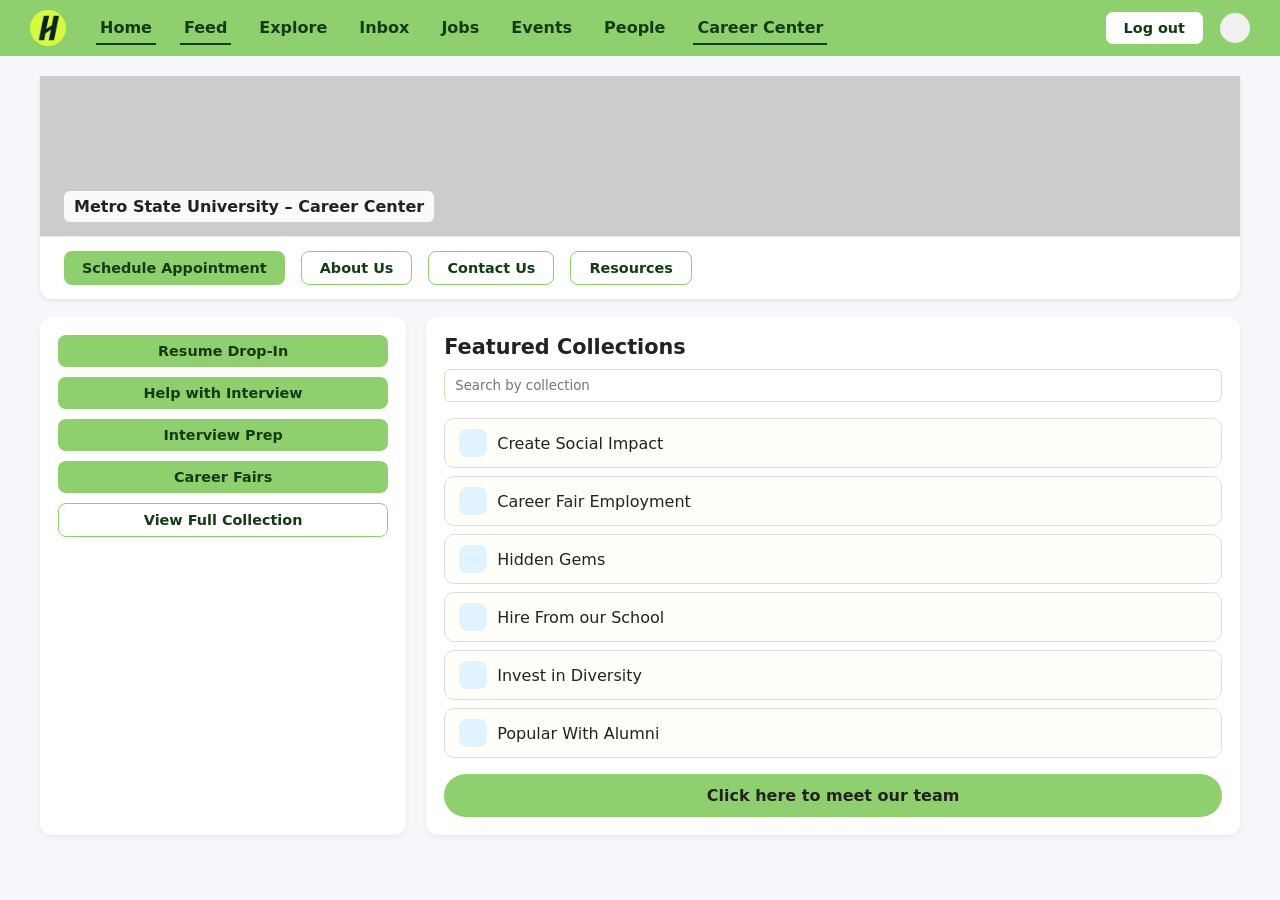
==== CareerCenter.html @ 88d121ed "initial commit" ====
<!DOCTYPE html>
<html lang="en">
<head>
  <meta charset="UTF-8">
  <title>Handshake Mock – Career Center</title>
  <link rel="stylesheet" href="Css/styles.css">
   <script src="main.js"></script>
</head>
<body>

<header class="navbar">
   <img src="Screenshot (520).png" alt="Handshake Logo" class="logo">

  <nav class="nav-links">
   <a href="Homepage.html" class="active">Home</a>
      <a href="FeedPage.html"class="active">Feed</a>
      <a href="feed.html">Explore</a>
      <a href="feed.html">Inbox</a>
      <a href="feed.html">Jobs</a>
      <a href="feed.html">Events</a>
      <a href="feed.html">People</a>
    <a href="CareerCenter.html" class="active">Career Center</a>
  </nav>

  <div class="nav-right">
    <button class="outline-btn" onclick="location.href='index.html'">Log out</button>
    <div class="nav-avatar"></div>
  </div>
</header>

<main class="page-shell">

  <!-- top banner / tabs -->
  <section class="career-hero">
    <div class="career-banner">
      <div class="career-banner-title">
        Metro State University – Career Center
      </div>
    </div>

    <div class="career-tabs">
      <button class="green-btn" onclick="location.href='career-center.html'">Schedule Appointment</button>
      <button class="outline-btn">About Us</button>
      <button class="outline-btn">Contact Us</button>
      <button class="outline-btn">Resources</button>
    </div>
  </section>

  <!-- main 2-column content -->
  <div class="career-main-grid">
    <!-- left: vertical buttons -->
    <aside class="career-left-card">
      <button class="green-btn">Resume Drop-In</button>
      <button class="green-btn">Help with Interview</button>
      <button class="green-btn">Interview Prep</button>
      <button class="green-btn">Career Fairs</button>
      <button class="outline-btn">View Full Collection</button>
    </aside>

    <!-- right: featured collections -->
    <section class="career-right-card">
      <h2 class="section-title">Featured Collections</h2>
      <input class="collection-search" placeholder="Search by collection">

      <div class="collection-item">
        <div class="collection-icon"></div>
        <span>Create Social Impact</span>
      </div>

      <div class="collection-item">
        <div class="collection-icon"></div>
        <span>Career Fair Employment</span>
      </div>

      <div class="collection-item">
        <div class="collection-icon"></div>
        <span>Hidden Gems</span>
      </div>

      <div class="collection-item">
        <div class="collection-icon"></div>
        <span>Hire From our School</span>
      </div>

      <div class="collection-item">
        <div class="collection-icon"></div>
        <span>Invest in Diversity</span>
      </div>

      <div class="collection-item">
        <div class="collection-icon"></div>
        <span>Popular With Alumni</span>
      </div>

      <div class="meet-team-btn">
        Click here to meet our team
      </div>
    </section>
  </div>
</main>

</body>
</html>
---- Css/styles.css ----
/* ===== Global reset ===== */
* {
  box-sizing: border-box;
  margin: 0;
  padding: 0;
  font-family: system-ui, -apple-system, BlinkMacSystemFont, "Segoe UI", sans-serif;
}

body {
  background-color: #f5f7fb;
  color: #222;
}

/* ===== Top navbar ===== */
.navbar {
  background-color: #8fd06e;
  display: flex;
  align-items: center;
  padding: 10px 30px;
  gap: 30px;
}

.navbar .logo {
  font-weight: 800;
  font-size: 1.6rem;
  background: #222;
  color: #ffe94d;
  border-radius: 50%;
  width: 36px;
  height: 36px;
  display: flex;
  align-items: center;
  justify-content: center;
}

.nav-links {
  display: flex;
  gap: 24px;
}

.nav-links a {
  text-decoration: none;
  color: #143b16;
  font-weight: 600;
  padding: 6px 4px;
  border-bottom: 2px solid transparent;
}

.nav-links a.active {
  border-bottom-color: #143b16;
}

.nav-right {
  margin-left: auto;
  display: flex;
  align-items: center;
  gap: 16px;
}

.nav-avatar {
  width: 30px;
  height: 30px;
  border-radius: 50%;
  background: #f0f0f0;
}

/* ===== Reusable pieces ===== */

.page-shell {
  padding: 20px 40px 40px;
}

.green-btn,
.outline-btn {
  border-radius: 8px;
  padding: 8px 18px;
  font-size: 0.9rem;
  font-weight: 600;
  cursor: pointer;
  border: none;
}

.green-btn {
  background-color: #8fd06e;
  color: #143b16;
}

.green-btn:hover {
  filter: brightness(0.95);
}

.outline-btn {
  background-color: white;
  border: 1px solid #8fd06e;
  color: #143b16;
}

.section-title {
  font-size: 1.3rem;
  font-weight: 700;
}

/* ========= HOME PAGE LAYOUT ========= */

.home-layout {
  margin-top: 10px;
}

/* top welcome + search + logout */
.home-header-row {
  display: flex;
  align-items: center;
  justify-content: space-between;
  margin-bottom: 20px;
}

.home-welcome {
  font-size: 1.4rem;
}

.job-search-bar {
  margin-top: 10px;
  max-width: 420px;
  display: flex;
  align-items: center;
  border-radius: 999px;
  border: 1px solid #a5d992;
  background: #fff;
  padding: 4px 10px;
  gap: 8px;
}

.job-search-bar input {
  border: none;
  outline: none;
  flex: 1;
  font-size: 0.9rem;
}

.job-search-bar span {
  font-size: 0.8rem;
  color: #777;
}

/* 2-column main area */
.home-main-grid {
  display: grid;
  grid-template-columns: 2.1fr 1.1fr;
  gap: 18px;
  margin-top: 10px;
}

/* left profile card */
.profile-card {
  background: #ffffff;
  border-radius: 12px;
  padding: 20px;
  box-shadow: 0 2px 5px rgba(0,0,0,0.06);
}

.profile-top-row {
  display: flex;
  gap: 14px;
  margin-bottom: 14px;
}

.profile-avatar {
  width: 70px;
  height: 70px;
  border-radius: 50%;
  background: #ffd966;
}

.profile-name {
  font-weight: 700;
  font-size: 1.2rem;
}

.profile-major {
  margin-top: 4px;
  font-weight: 600;
}

.profile-school {
  font-size: 0.85rem;
  color: #555;
  margin-bottom: 10px;
}

.profile-stats {
  margin-top: 12px;
  margin-bottom: 12px;
}

.profile-stats li {
  list-style: none;
  font-size: 0.9rem;
  margin: 4px 0;
}

.profile-actions-grid {
  display: grid;
  grid-template-columns: repeat(3, minmax(0, 1fr));
  gap: 10px;
  margin-top: 10px;
}

.profile-actions-grid button {
  width: 100%;
}

/* right column – events + recommended */
.side-card {
  background: #ffffff;
  border-radius: 12px;
  padding: 16px 18px;
  box-shadow: 0 2px 5px rgba(0,0,0,0.06);
  margin-bottom: 12px;
}

.side-card h3 {
  font-size: 1rem;
  margin-bottom: 12px;
  text-align: center;
  font-weight: 700;
}

.event-item {
  border-radius: 10px;
  border: 1px solid #cfe7bf;
  padding: 8px 10px;
  background: #f7fff1;
  margin-bottom: 8px;
  font-size: 0.85rem;
}

.event-item p {
  margin-bottom: 4px;
}

.event-item .green-btn {
  margin-top: 4px;
  width: 100%;
}

/* ========= FEED PAGE ========= */

.feed-layout {
  margin-top: 15px;
}

.feed-tabs {
  display: inline-flex;
  border-bottom: 1px solid #ddd;
  margin-bottom: 15px;
}

.feed-tabs button {
  border-radius: 6px 6px 0 0;
  padding: 8px 16px;
  border: 1px solid #ddd;
  border-bottom: none;
  background: #f5f5f5;
  cursor: pointer;
}

.feed-tabs button.active {
  background: #ffffff;
  font-weight: 700;
}

.feed-main-grid {
  display: grid;
  grid-template-columns: 2fr 1.1fr;
  gap: 18px;
}

.feed-left {
  background: #ffffff;
  border-radius: 12px;
  padding: 18px;
  box-shadow: 0 2px 5px rgba(0,0,0,0.06);
}

/* share box */
.share-row {
  display: flex;
  align-items: center;
  gap: 12px;
  margin-bottom: 15px;
}

.share-avatar {
  width: 40px;
  height: 40px;
  border-radius: 50%;
  background: #f0f0f0;
}

.share-input {
  flex: 1;
  border-radius: 999px;
  border: 1px solid #c7e2b8;
  padding: 8px 14px;
  font-size: 0.9rem;
}

/* simple fake post */
.fake-post {
  border-top: 1px solid #eee;
  padding-top: 15px;
  margin-top: 10px;
}

/* right: announcements */
.feed-right {
  background: #e0f0cf;
  border-radius: 12px;
  padding: 18px;
  box-shadow: 0 2px 5px rgba(0,0,0,0.06);
}

.feed-right h2 {
  font-size: 1.3rem;
  margin-bottom: 10px;
  text-decoration: underline;
}

.announcement {
  background:#fff;
  border-radius: 10px;
  padding: 10px;
  margin-bottom: 10px;
  font-size: 0.9rem;
}

/* ========= CAREER CENTER ========= */

.career-hero {
  background: #ffffff;
  border-radius: 0 0 12px 12px;
  box-shadow: 0 2px 5px rgba(0,0,0,0.08);
  overflow: hidden;
}

.career-banner {
  background: #ccc;
  height: 160px;
  display: flex;
  align-items: flex-end;
  padding: 14px 24px;
}

.career-banner-title {
  background: rgba(255,255,255,0.9);
  padding: 6px 10px;
  border-radius: 6px;
  font-weight: 700;
}

.career-tabs {
  display: flex;
  gap: 16px;
  padding: 14px 24px;
  border-top: 1px solid #eee;
}

.career-main-grid {
  display: grid;
  grid-template-columns: 0.9fr 2fr;
  gap: 20px;
  margin-top: 18px;
}

/* left vertical buttons */
.career-left-card {
  background: #ffffff;
  border-radius: 12px;
  padding: 18px;
  box-shadow: 0 2px 5px rgba(0,0,0,0.06);
  display: flex;
  flex-direction: column;
  gap: 10px;
}

/* right featured collections */
.career-right-card {
  background: #ffffff;
  border-radius: 12px;
  padding: 18px;
  box-shadow: 0 2px 5px rgba(0,0,0,0.06);
}

.collection-search {
  margin: 10px 0 16px;
  border-radius: 6px;
  padding: 8px 10px;
  border: 1px solid #d1e7ba;
  width: 100%;
}

.collection-item {
  border-radius: 10px;
  border: 1px solid #ddd;
  padding: 10px 14px;
  margin-bottom: 8px;
  display: flex;
  align-items: center;
  gap: 10px;
  background: #fffef9;
}

.collection-icon {
  width: 28px;
  height: 28px;
  border-radius: 8px;
  background: #dff4ff;
}

.meet-team-btn {
  margin-top: 16px;
  width: 100%;
  text-align: center;
  padding: 12px 16px;
  background: #8fd06e;
  border-radius: 999px;
  font-weight: 600;
  cursor: pointer;
}

/* Small responsiveness */
@media (max-width: 900px) {
  .home-main-grid,
  .feed-main-grid,
  .career-main-grid {
    grid-template-columns: 1fr;
  }

  .navbar {
    flex-wrap: wrap;
    gap: 12px;
  }
}

/* Home Feature Tiles */
.home-wrapper {
  display: grid;
  grid-template-columns: repeat(3, 1fr);
  gap: 25px;
  margin: 100px auto;
  width: 90%;
}

.feature-card {
  background: linear-gradient(#1FA063, #158A53);
  border-radius: 18px;
  box-shadow: 0 4px 15px rgba(0,0,0,0.15);
  padding: 60px 20px;
  text-align: center;
  color: white;
  cursor: pointer;
  transition: 0.3s ease;
}

.feature-card:hover {
  transform: translateY(-5px);
  background: linear-gradient(#25B06E, #1C9A5D);
}

.emoji {
  font-size: 50px;
  margin-bottom: 15px;
}

.feature-card h2 {
  font-size: 1.4rem;
  font-weight: bold;
}
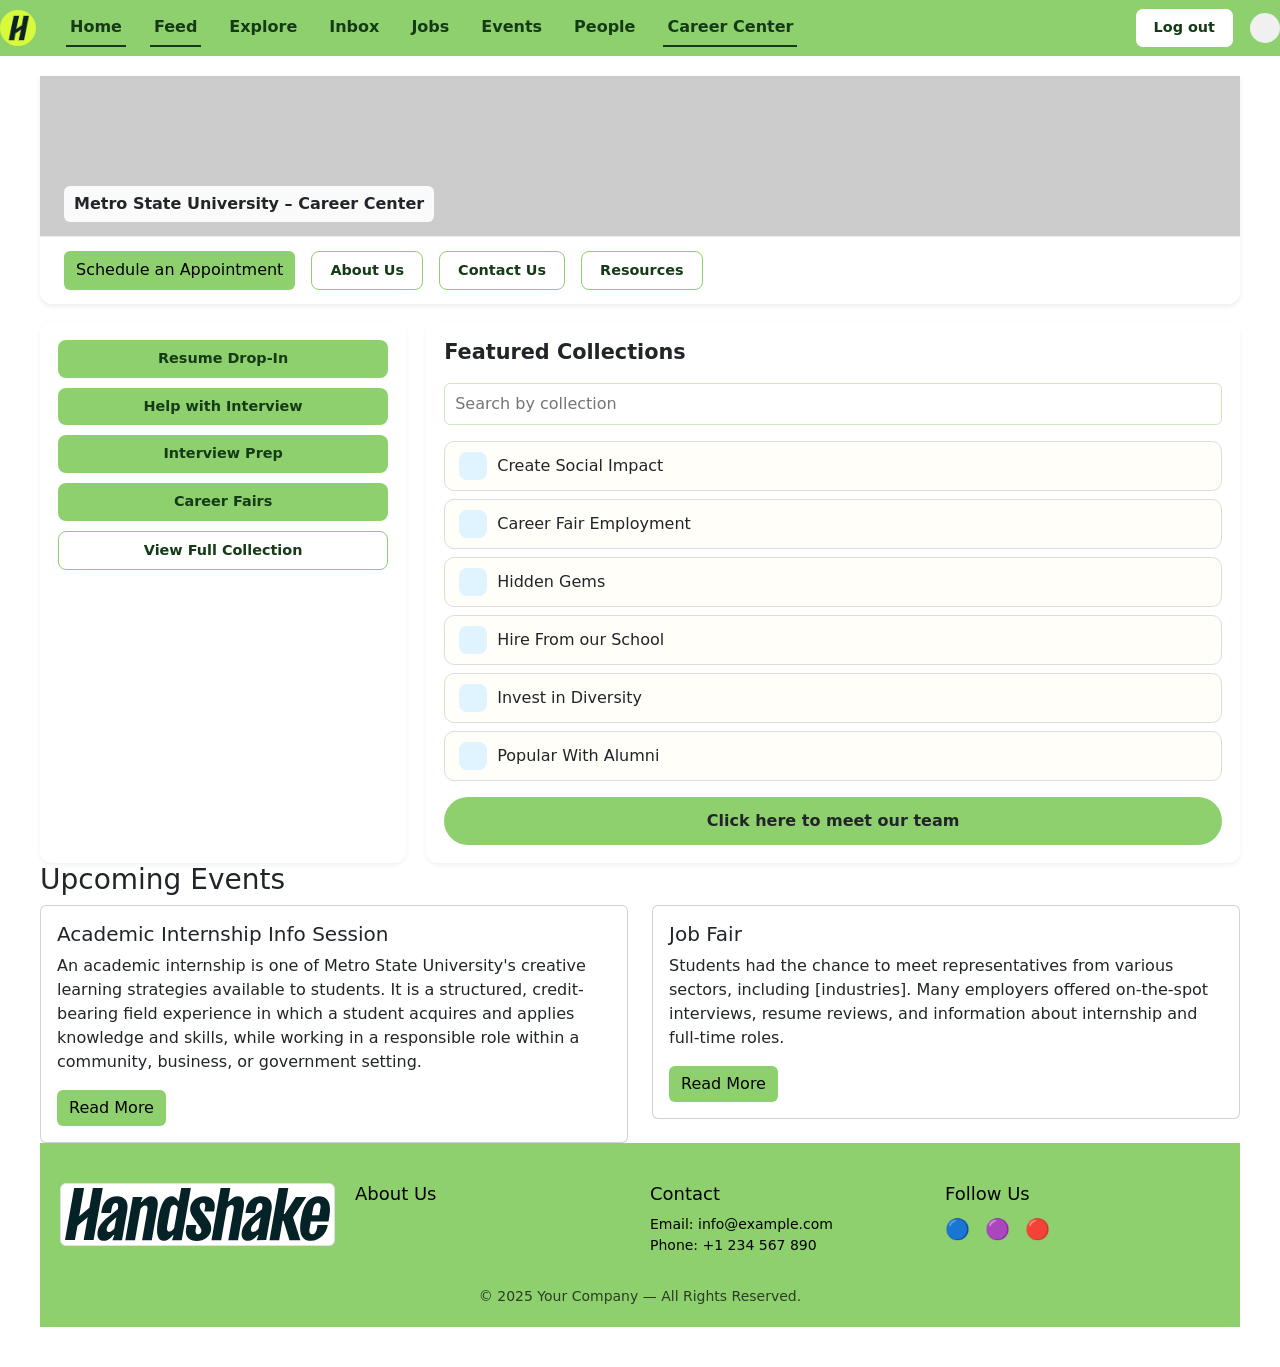
==== commit 71c06777: "Initial Commit" ====
--- a/CareerCenter.html
+++ b/CareerCenter.html
@@ -2,9 +2,12 @@
 <html lang="en">
 <head>
   <meta charset="UTF-8">
-  <title>Handshake Mock – Career Center</title>
+  <title>Handshake – Career Center</title>
   <link rel="stylesheet" href="Css/styles.css">
-   <script src="main.js"></script>
+  <link rel="stylesheet" href="Css/stylesCareerPage.css">
+  <link rel="stylesheet" href="./Css/stylesFooter.css">
+  <link href="https://cdn.jsdelivr.net/npm/bootstrap@5.3.8/dist/css/bootstrap.min.css" rel="stylesheet" integrity="sha384-sRIl4kxILFvY47J16cr9ZwB07vP4J8+LH7qKQnuqkuIAvNWLzeN8tE5YBujZqJLB" crossorigin="anonymous">
+  <script src="main.js"></script>
 </head>
 <body>
 
@@ -39,12 +42,72 @@
     </div>
 
     <div class="career-tabs">
-      <button class="green-btn" onclick="location.href='career-center.html'">Schedule Appointment</button>
+      <!--Button Trigger Modal-->
+      <button type="button" class="btn btn-primary"  id="highB" data-bs-toggle="modal" data-bs-target="#schedule">
+        Schedule an Appointment
+      </button>
+
+      <!-- Modal -->
+      <div class="modal fade" id="schedule" tabindex="-1" aria-labelledby="exampleModalLabel" aria-hidden="true">
+        <div class="modal-dialog">
+          <div class="modal-content">
+            <div class="modal-header">
+              <h1 class="modal-title fs-5" id="exampleModalLabel">Schedule an Appointment</h1>
+              <button type="button" class="btn-close" data-bs-dismiss="modal" aria-label="Close"></button>
+            </div>
+            <div class="modal-body">
+              <select class="form-select form-select-lg mb-3" aria-label="Large select example">
+                <option selected>Choose a Category</option>
+                <option value="1">Current Student</option>
+                <option value="2">Alumni</option>
+                <option value="3">Prospective Student</option>
+              </select>
+              <select class="form-select form-select-lg mb-3" aria-label="Large select example">
+                <option selected>Choose an Appointment Type</option>
+                <option value="1">Explore Career Options</option>
+                <option value="2">Resume and Cover Letter Review</option>
+                <option value="3">Job and Internship Search</option>
+                <option value="4">Interview Prep and Practice</option>
+                <option value="5">Internship Info Session</option>
+                <option value="6">Resume Review</option>
+              </select>
+              <select class="form-select form-select-lg mb-3" aria-label="Large select example">
+                <option selected>Select a date:</option>
+                <option value="1">Monday - Dec 8, 2025 </option>
+                <option value="2">Tuesday -  Dec 9, 2025</option>
+                <option value="3">Wednesday - Dec 10, 2025</option>
+                <option value="4">Thursday - Dec 11, 2025</option>
+                <option value="5">Friday - Dec 12, 2025</option>
+                <option value="6">Monday - Dec 16 2025</option>
+              </select>
+              <select class="form-select form-select-lg mb-3" aria-label="Large select example">
+                <option selected>Appointment Medium: </option>
+                <option value="1">Phone</option>
+                <option value="2">In Person</option>
+                <option value="3">Zoom Meeting</option>
+               
+              </select>
+              <div class="mb-3">
+              <label for="exampleFormControlTextarea1" class="form-label">What can we help you with?</label>
+              <textarea class="form-control" id="exampleFormControlTextarea1" rows="3"></textarea>
+            </div>
+            </div>
+            <div class="modal-footer">
+              <button type="button" class="btn btn-secondary" data-bs-dismiss="modal">Cancel</button>
+              <button type="button" class="btn btn-primary">Schedule Appointment </button>
+            </div>
+          </div>
+        </div>
+      </div>
       <button class="outline-btn">About Us</button>
       <button class="outline-btn">Contact Us</button>
       <button class="outline-btn">Resources</button>
     </div>
   </section>
+
+
+  
+
 
   <!-- main 2-column content -->
   <div class="career-main-grid">
@@ -97,7 +160,72 @@
       </div>
     </section>
   </div>
+  <!--Upcoming Events-->
+
+<h3 class="p3">Upcoming Events</h3>
+<div class="row">
+  <div class="col-sm-6 mb-3 mb-sm-0">
+    <div class="card">
+      <div class="card-body">
+        <h5 class="card-title">Academic Internship Info Session</h5>
+        <p class="card-text">An academic internship is one of Metro State University's creative learning strategies available to students. It is a structured, credit-bearing field experience in which a student acquires and applies knowledge and skills, while working in a responsible role within a community, business, or government setting.</p>
+        <a href="#" id="lowB" class="btn btn-primary">Read More</a>
+      </div>
+    </div>
+  </div>
+  <div class="col-sm-6">
+    <div class="card">
+      <div class="card-body">
+        <h5 class="card-title">Job Fair</h5>
+        <p class="card-text">Students had the chance to meet representatives from various sectors, including [industries]. Many employers offered on-the-spot interviews, resume reviews, and information about internship and full-time roles.</p>
+        <a href="#" id="lowB" class="btn btn-primary">Read More</a>
+      </div>
+    </div>
+  </div>
+</div>
+
+<!--Footer-->
+<footer class="footer" id="colorF">
+  <div class="footer-container">
+
+    <div class="footer-section" id="heading">
+     
+      <img src="/Images/Handshake_Wordmark_Nori_RGB.svg" class="img-thumbnail" >
+    </div>
+
+    <div class="footer-section" id="heading">
+     <h3 >About Us</h3>
+    </div>
+
+    <div class="footer-section" id="heading">
+      <h3>Contact</h3>
+      <p>Email: info@example.com</p>
+      <p>Phone: +1 234 567 890</p>
+    </div>
+
+    <div class="footer-section" id="heading">
+      <h3>Follow Us</h3>
+      <div class="social-icons">
+        <a href="#">🔵</a>
+        <a href="#">🟣</a>
+        <a href="#">🔴</a>
+      </div>
+    </div>
+
+  </div>
+
+  <div class="footer-bottom" id="heading">
+    © 2025 Your Company — All Rights Reserved.
+  </div>
+</footer>
+
+
+
 </main>
 
 </body>
+
+<script src="https://cdn.jsdelivr.net/npm/@popperjs/core@2.11.8/dist/umd/popper.min.js" integrity="sha384-I7E8VVD/ismYTF4hNIPjVp/Zjvgyol6VFvRkX/vR+Vc4jQkC+hVqc2pM8ODewa9r" crossorigin="anonymous"></script>
+<script src="https://cdn.jsdelivr.net/npm/bootstrap@5.3.8/dist/js/bootstrap.min.js" integrity="sha384-G/EV+4j2dNv+tEPo3++6LCgdCROaejBqfUeNjuKAiuXbjrxilcCdDz6ZAVfHWe1Y" crossorigin="anonymous"></script>
+
 </html>
--- a/Css/stylesCareerPage.css
+++ b/Css/stylesCareerPage.css
@@ -0,0 +1,11 @@
+#highB{
+    color: black;
+    background: #8fd06e;
+    border: none;
+}
+
+#lowB{
+   color: black;
+    background: #8fd06e;
+    border: none; 
+}
--- a/Css/stylesFooter.css
+++ b/Css/stylesFooter.css
@@ -0,0 +1,70 @@
+.footer {
+  background: #222;
+  color: #fff;
+  padding: 40px 20px 20px;
+  font-family: Arial, sans-serif;
+}
+
+.footer-container {
+  display: grid;
+  gap: 20px;
+  grid-template-columns: repeat(auto-fit, minmax(200px, 1fr));
+  max-width: 1200px;
+  margin: auto;
+}
+
+#colorF{
+  background-color:#8fd06e;
+}
+
+#heading{
+  color:black;
+}
+
+.footer-section h3 {
+  margin-bottom: 10px;
+  font-size: 18px;
+}
+
+.footer-section p,
+.footer-section ul {
+  font-size: 14px;
+  margin: 0;
+}
+
+.footer-section ul {
+  list-style: none;
+  padding: 0;
+}
+
+.footer-section ul li {
+  margin: 6px 0;
+}
+
+.footer-section ul li a {
+  color: #ddd;
+  text-decoration: none;
+}
+
+.footer-section ul li a:hover {
+  color: #fff;
+}
+
+.social-icons a {
+  margin-right: 10px;
+  font-size: 20px;
+  text-decoration: none;
+  color: #ddd;
+}
+
+.social-icons a:hover {
+  color: #fff;
+}
+
+.footer-bottom {
+  text-align: center;
+  font-size: 14px;
+  margin-top: 30px;
+  opacity: 0.7;
+}
+
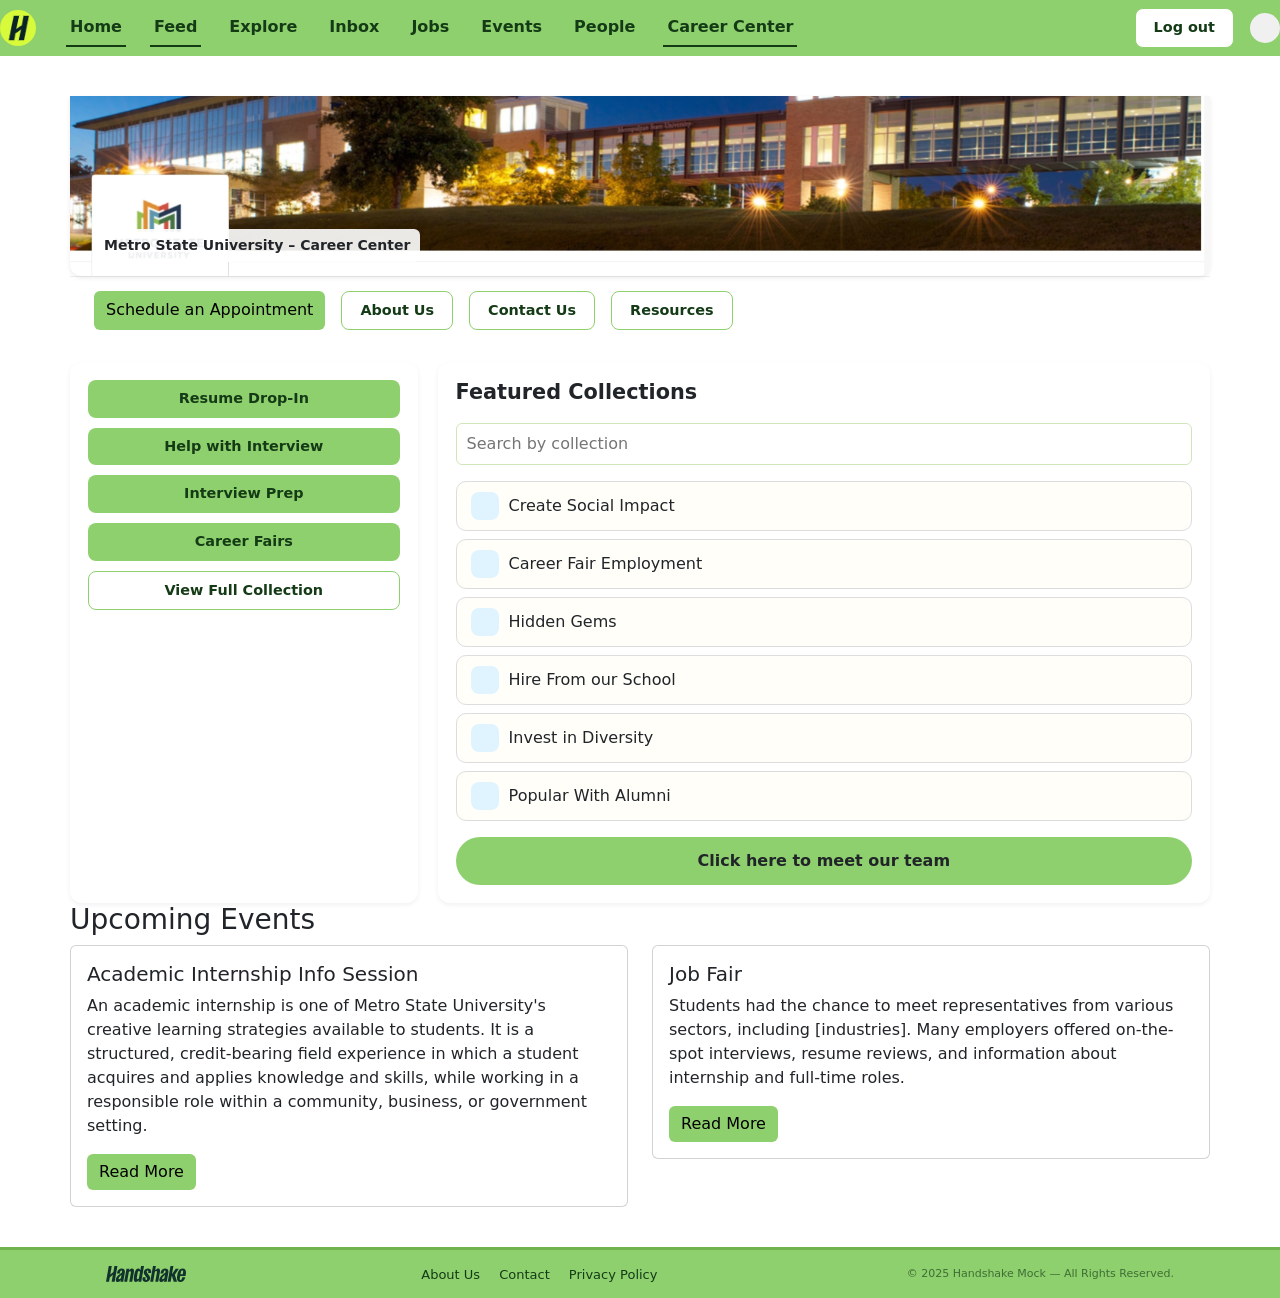
==== commit 13a78f18: "My local changes before pulling teammate update" ====
--- a/CareerCenter.html
+++ b/CareerCenter.html
@@ -33,13 +33,13 @@
 
 <main class="page-shell">
 
-  <!-- top banner / tabs -->
-  <section class="career-hero">
-    <div class="career-banner">
-      <div class="career-banner-title">
-        Metro State University – Career Center
-      </div>
-    </div>
+  <!-- top banner -->
+<div class="career-hero">
+  <div class="career-banner-title">
+    Metro State University – Career Center
+  </div>
+</div>
+
 
     <div class="career-tabs">
       <!--Button Trigger Modal-->
@@ -183,49 +183,35 @@
     </div>
   </div>
 </div>
-
-<!--Footer-->
-<footer class="footer" id="colorF">
-  <div class="footer-container">
-
-    <div class="footer-section" id="heading">
-     
-      <img src="/Images/Handshake_Wordmark_Nori_RGB.svg" class="img-thumbnail" >
-    </div>
-
-    <div class="footer-section" id="heading">
-     <h3 >About Us</h3>
-    </div>
-
-    <div class="footer-section" id="heading">
-      <h3>Contact</h3>
-      <p>Email: info@example.com</p>
-      <p>Phone: +1 234 567 890</p>
-    </div>
-
-    <div class="footer-section" id="heading">
-      <h3>Follow Us</h3>
-      <div class="social-icons">
-        <a href="#">🔵</a>
-        <a href="#">🟣</a>
-        <a href="#">🔴</a>
-      </div>
-    </div>
-
-  </div>
-
-  <div class="footer-bottom" id="heading">
-    © 2025 Your Company — All Rights Reserved.
-  </div>
-</footer>
-
-
-
 </main>
 
+ <!-- Footer -->
+    <footer class="app-footer">
+        <div class="footer-inner">
+
+            <!-- Logo left -->
+            <div class="footer-brand">
+                <img src="/Images/Handshake_Wordmark_Nori_RGB.svg" alt="Handshake Logo">
+            </div>
+
+            <!-- Links center -->
+            <div class="footer-links">
+                <a href="#">About Us</a>
+                <a href="#">Contact</a>
+                <a href="#">Privacy Policy</a>
+            </div>
+
+            <!-- Copyright right -->
+            <p class="footer-copy">
+                © 2025 Handshake Mock — All Rights Reserved.
+            </p>
+
+        </div>
+    </footer>
+
+    <!-- Scripts -->
+    <script src="https://cdn.jsdelivr.net/npm/@popperjs/core@2.11.8/dist/umd/popper.min.js" integrity="sha384-I7E8VVD/ismYTF4hNIPjVp/Zjvgyol6VFvRkX/vR+Vc4jQkC+hVqc2pM8ODewa9r" crossorigin="anonymous"></script>
+    <script src="https://cdn.jsdelivr.net/npm/bootstrap@5.3.8/dist/js/bootstrap.min.js" integrity="sha384-G/EV+4j2dNv+tEPo3++6LCgdCROaejBqfUeNjuKAiuXbjrxilcCdDz6ZAVfHWe1Y" crossorigin="anonymous"></script>
+
 </body>
-
-<script src="https://cdn.jsdelivr.net/npm/@popperjs/core@2.11.8/dist/umd/popper.min.js" integrity="sha384-I7E8VVD/ismYTF4hNIPjVp/Zjvgyol6VFvRkX/vR+Vc4jQkC+hVqc2pM8ODewa9r" crossorigin="anonymous"></script>
-<script src="https://cdn.jsdelivr.net/npm/bootstrap@5.3.8/dist/js/bootstrap.min.js" integrity="sha384-G/EV+4j2dNv+tEPo3++6LCgdCROaejBqfUeNjuKAiuXbjrxilcCdDz6ZAVfHWe1Y" crossorigin="anonymous"></script>
-
-</html>
+</html>
--- a/Css/styles.css
+++ b/Css/styles.css
@@ -67,7 +67,7 @@
 /* ===== Reusable pieces ===== */
 
 .page-shell {
-  padding: 20px 40px 40px;
+  padding: 40px 70px;
 }
 
 .green-btn,
@@ -271,12 +271,14 @@
 
 .feed-main-grid {
   display: grid;
-  grid-template-columns: 2fr 1.1fr;
-  gap: 18px;
-}
+  grid-template-columns: 1.6fr 1fr; /* makes layout wider */
+  gap: 20px;
+  width: 100%;
+}
+
 
 .feed-left {
-  background: #ffffff;
+  background: #def8d0;
   border-radius: 12px;
   padding: 18px;
   box-shadow: 0 2px 5px rgba(0,0,0,0.06);
@@ -300,28 +302,30 @@
 .share-input {
   flex: 1;
   border-radius: 999px;
-  border: 1px solid #c7e2b8;
+  border: 6px solid #c7e2b8;
   padding: 8px 14px;
-  font-size: 0.9rem;
+  font-size: 1.5rem;
 }
 
 /* simple fake post */
 .fake-post {
-  border-top: 1px solid #eee;
-  padding-top: 15px;
-  margin-top: 10px;
+  border-top: 15px solid #8fd06e;
+  padding-top: 35px;
+  margin-top: 30px;
 }
 
 /* right: announcements */
 .feed-right {
-  background: #e0f0cf;
+  background: #a4f074;
   border-radius: 12px;
   padding: 18px;
   box-shadow: 0 2px 5px rgba(0,0,0,0.06);
-}
+  border: 6px solid #c6ecab;
+}
+
 
 .feed-right h2 {
-  font-size: 1.3rem;
+  font-size: 3rem;
   margin-bottom: 10px;
   text-decoration: underline;
 }
@@ -331,15 +335,22 @@
   border-radius: 10px;
   padding: 10px;
   margin-bottom: 10px;
-  font-size: 0.9rem;
+  font-size: 1.5rem;
 }
 
 /* ========= CAREER CENTER ========= */
 
+/* Top image banner */
 .career-hero {
-  background: #ffffff;
+  width: 100%;
+  height: 180px; /* adjust if you want taller/shorter */
+  background-image: url("../Images/Careercenter.jpeg");
+  background-size: cover;
+  background-position: center;
+  background-repeat: no-repeat;
   border-radius: 0 0 12px 12px;
   box-shadow: 0 2px 5px rgba(0,0,0,0.08);
+  position: relative;        /* needed for title overlay */
   overflow: hidden;
 }
 
@@ -351,13 +362,20 @@
   padding: 14px 24px;
 }
 
+/* Title box on top of image */
 .career-banner-title {
+  position: absolute;
+  left: 24px;
+  bottom: 14px;
   background: rgba(255,255,255,0.9);
   padding: 6px 10px;
   border-radius: 6px;
   font-weight: 700;
-}
-
+  font-size: 14px;
+}
+
+
+/* Tabs under banner stay the same */
 .career-tabs {
   display: flex;
   gap: 16px;
@@ -442,7 +460,10 @@
   }
 }
 
+
+
 /* Home Feature Tiles */
+
 .home-wrapper {
   display: grid;
   grid-template-columns: repeat(3, 1fr);
@@ -478,3 +499,62 @@
 }
 
 
+.post-form {
+  margin-bottom: 12px;
+}
+
+.post-form-bottom {
+  display: flex;
+  justify-content: space-between;
+  align-items: center;
+  margin-top: 6px;
+}
+
+.upload-label {
+  font-size: 0.85rem;
+  color: #555;
+  cursor: pointer;
+}
+
+.upload-label input {
+  display: none;
+}
+
+.post-meta {
+  font-size: 0.8rem;
+  color: #666;
+}
+
+.post-title {
+  margin: 6px 0;
+}
+
+.post-text {
+  font-size: 0.9rem;
+  margin-bottom: 8px;
+}
+
+.post-image {
+  width: 100%;
+  border-radius: 10px;
+  margin-top: 4px;
+}
+.feed-left,
+.feed-right {
+  min-height: 75vh; /* makes both tall like Home tiles */
+  display: flex;
+  flex-direction: column;
+  justify-content: flex-start;
+}
+.feed-photo-container {
+  width: 100%;
+  margin-bottom: 15px;
+}
+
+.feed-photo {
+  width: 55%;
+  border-radius: 12px;
+  object-fit: cover;
+  max-height: 900px; /* adjust if needed */
+  box-shadow: 0 2px 6px rgba(0,0,0,0.15);
+}
--- a/Css/stylesCareerPage.css
+++ b/Css/stylesCareerPage.css
@@ -8,4 +8,14 @@
    color: black;
     background: #8fd06e;
     border: none; 
-}+}
+/* ==== Career Center Banner Image ==== */
+.banner-image {
+    background-image: url("Images/Careercenter.jpeg");
+    background-size: cover;
+    background-position: center;
+    background-repeat: no-repeat;
+    width: 100%;
+    height: 160px;   /* adjust height if needed */
+    border-radius: 0 0 12px 12px;
+}
--- a/Css/stylesFooter.css
+++ b/Css/stylesFooter.css
@@ -1,70 +1,69 @@
-.footer {
-  background: #222;
-  color: #fff;
-  padding: 40px 20px 20px;
-  font-family: Arial, sans-serif;
+/* Make page stretch full height */
+html, body {
+    height: 100%;
 }
 
-.footer-container {
-  display: grid;
-  gap: 20px;
-  grid-template-columns: repeat(auto-fit, minmax(200px, 1fr));
-  max-width: 1200px;
-  margin: auto;
+body {
+    display: flex;
+    flex-direction: column;
 }
 
-#colorF{
-  background-color:#8fd06e;
+/* Footer container */
+.app-footer {
+    background: #8fd06e; /* Handshake green */
+    color: #143b16;
+    padding: 12px 0;
+    width: 100%;
+    margin-top: auto; /* Stick footer at bottom */
+    font-family: Arial, sans-serif;
+    border-top: 3px solid #6fb24e; /* subtle accent */
 }
 
-#heading{
-  color:black;
+/* Inner layout */
+.footer-inner {
+    max-width: 1100px;
+    margin: auto;
+    display: flex;
+    justify-content: space-between;
+    align-items: center;
+    padding: 0 16px;
 }
 
-.footer-section h3 {
-  margin-bottom: 10px;
-  font-size: 18px;
+/* === Logo === */
+.footer-brand img {
+    width: 80px;      /* keep logo small */
+    height: auto;
+    opacity: 0.9;
 }
 
-.footer-section p,
-.footer-section ul {
-  font-size: 14px;
-  margin: 0;
+/* === Links === */
+.footer-links a {
+    margin-right: 14px;
+    text-decoration: none;
+    font-size: 13px;
+    color: #143b16;
 }
 
-.footer-section ul {
-  list-style: none;
-  padding: 0;
+.footer-links a:hover {
+    text-decoration: underline;
 }
 
-.footer-section ul li {
-  margin: 6px 0;
+/* === Copyright text === */
+.footer-copy {
+    font-size: 11px;
+    opacity: 0.65;
+    margin: 0;
 }
 
-.footer-section ul li a {
-  color: #ddd;
-  text-decoration: none;
+/* === Responsive layout === */
+@media (max-width: 700px) {
+    .footer-inner {
+        flex-direction: column;
+        text-align: center;
+        gap: 6px;
+    }
+
+    .footer-brand img {
+        margin-bottom: 4px;
+    }
 }
-
-.footer-section ul li a:hover {
-  color: #fff;
-}
-
-.social-icons a {
-  margin-right: 10px;
-  font-size: 20px;
-  text-decoration: none;
-  color: #ddd;
-}
-
-.social-icons a:hover {
-  color: #fff;
-}
-
-.footer-bottom {
-  text-align: center;
-  font-size: 14px;
-  margin-top: 30px;
-  opacity: 0.7;
-}
-
